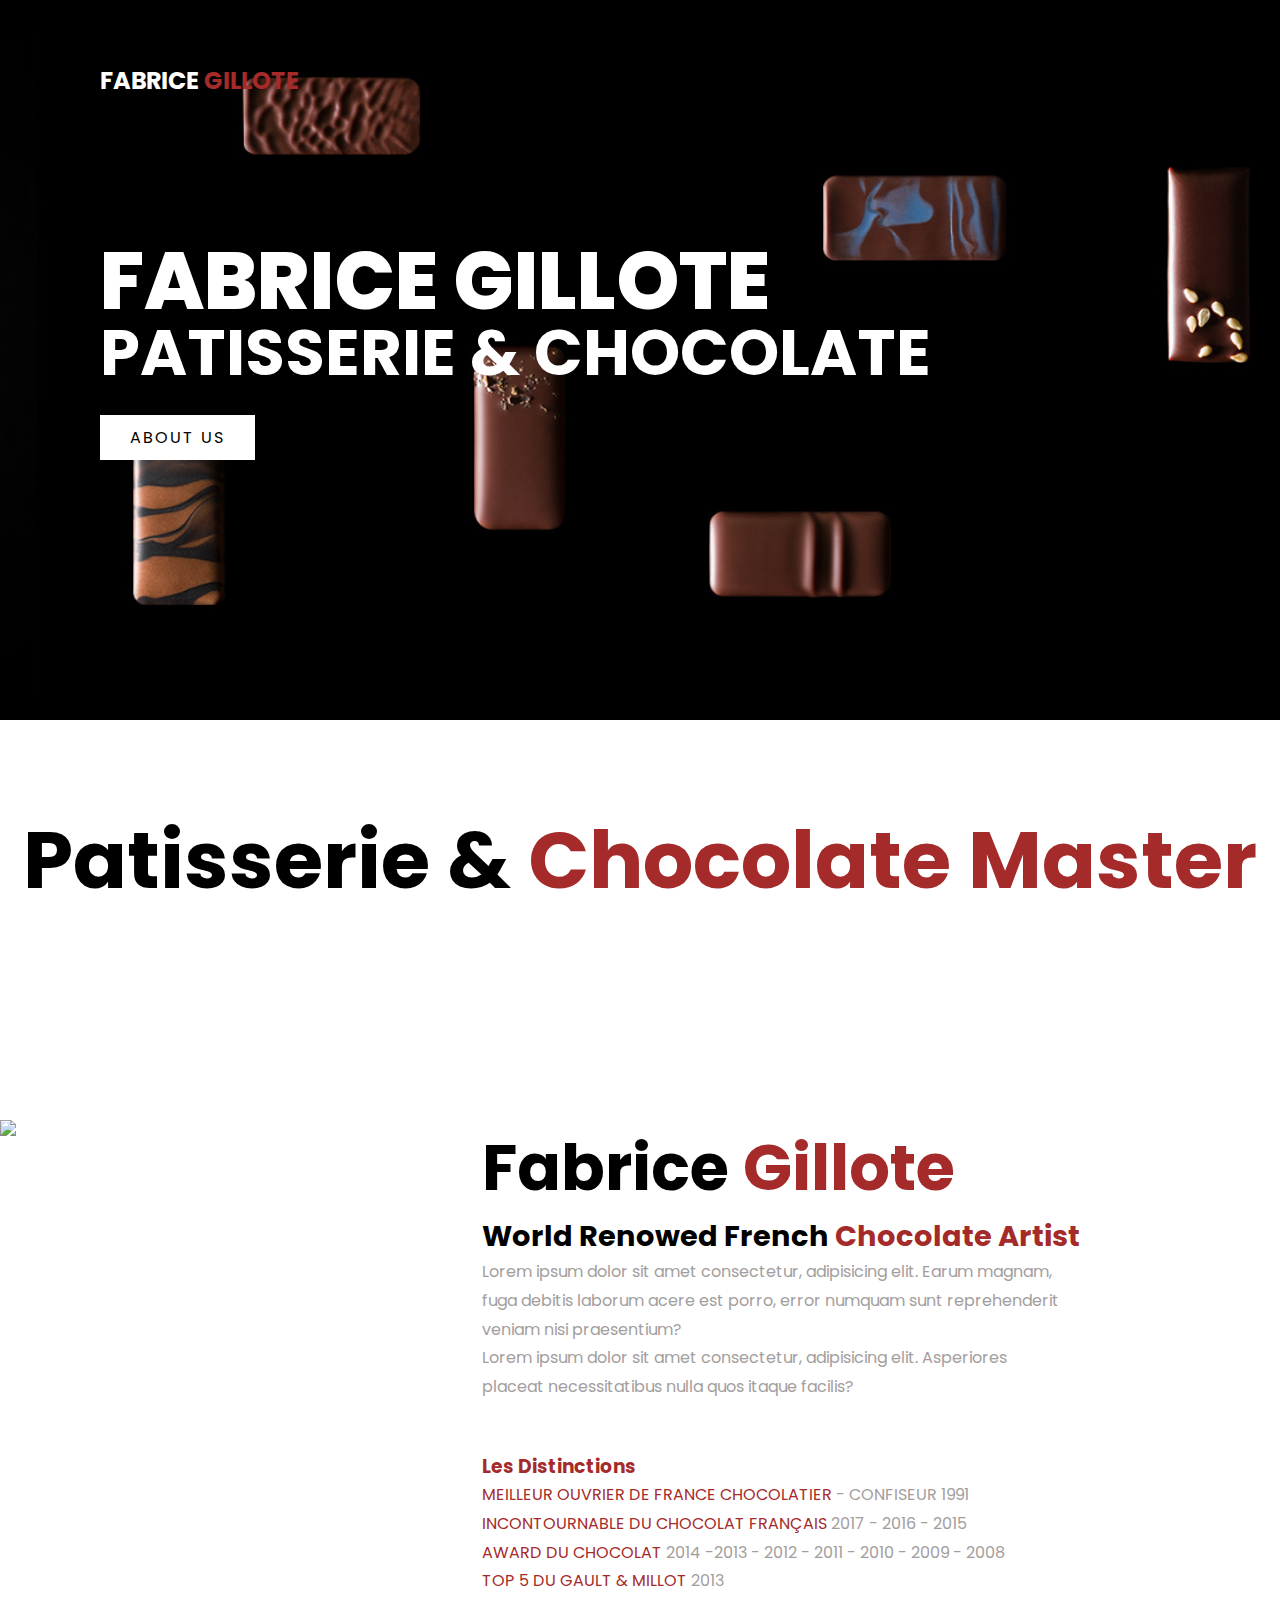
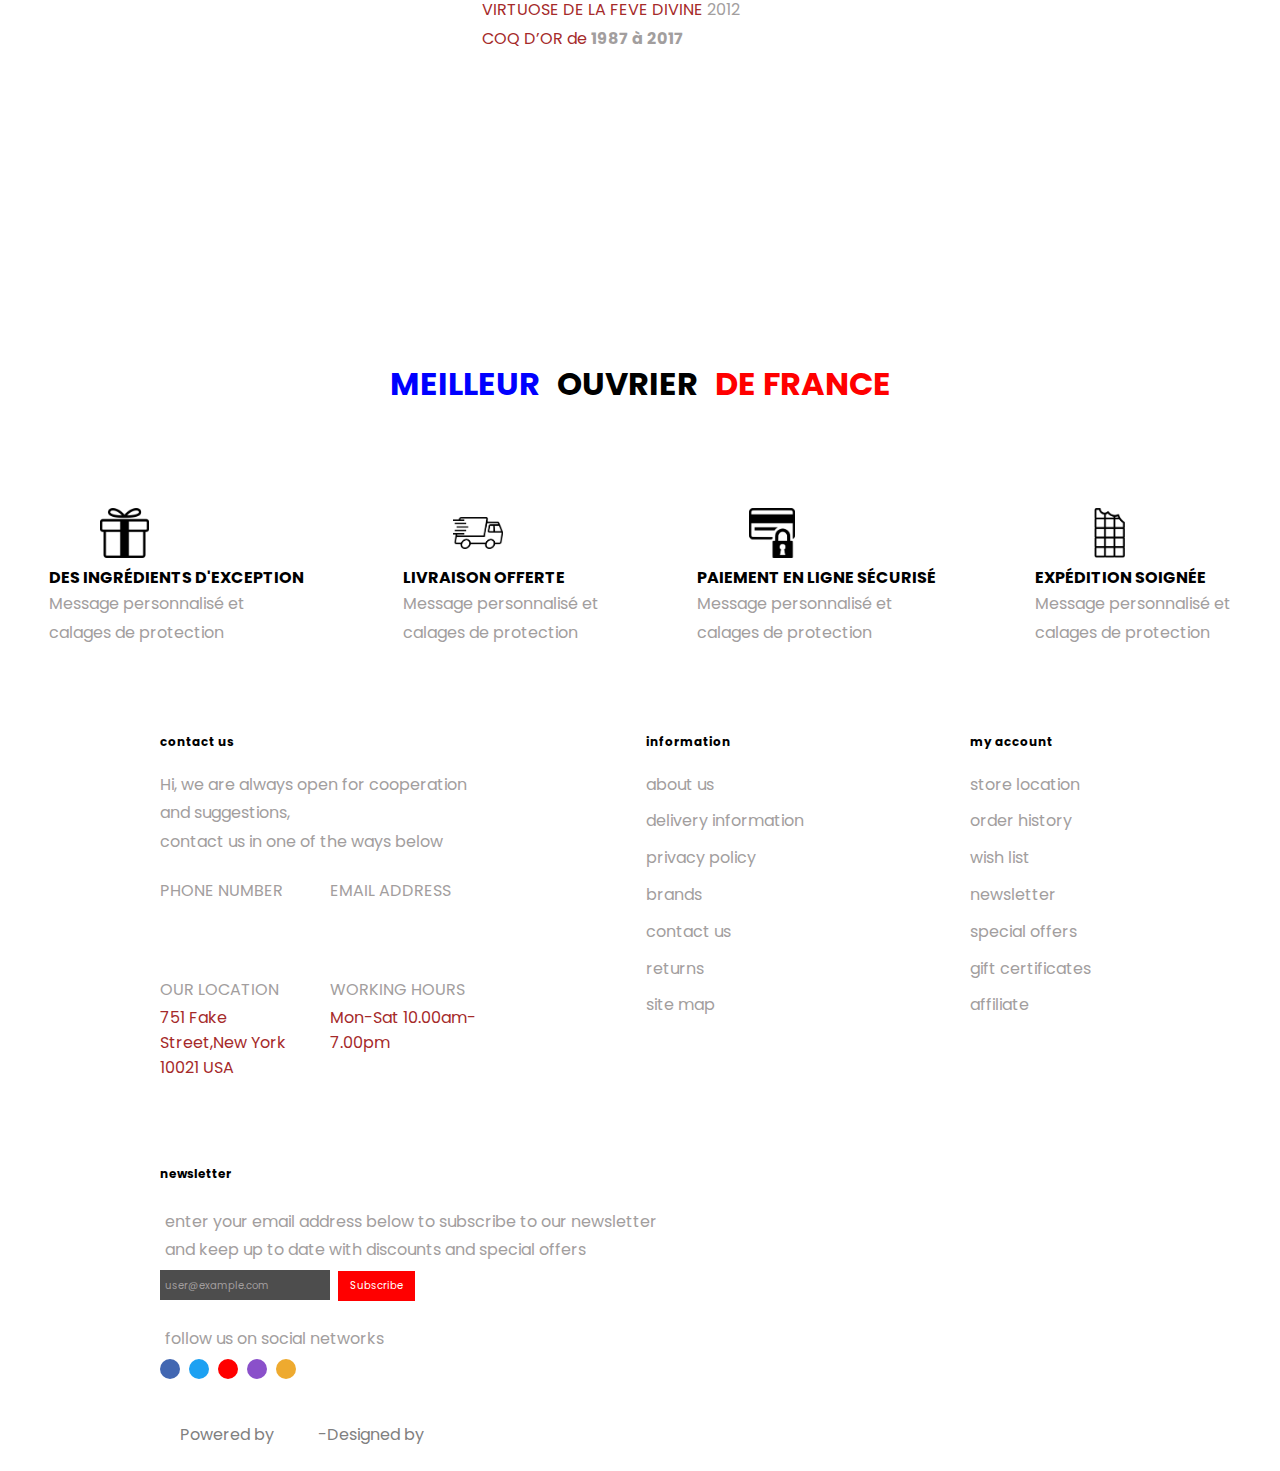
==== about.html @ 87927160 "new updates" ====
<!DOCTYPE html>
<html lang="en">
<head>
    <meta charset="UTF-8">
    <meta name="viewport" content="width=device-width, initial-scale=1.0">
    <link rel="stylesheet" href="about.css">
  
    
    <title>Chocolate</title>
</head>
<body>

    <section class="showcase">
        <header>
            <a href="index.html"> <h2 class="logo">Fabrice <span> Gillote </span></h2> </a>
            <div class="toggle"></div>
        </header>

        <img src="/img/coffrets-de-chocolats.jpg"></img>
        <div class="overlay"></div>
        <div class="text">
            <h2>Fabrice Gillote</h2>
            <h3>Patisserie & Chocolate</h3>
            <p></p>
            <a href="#">About Us</a>
        </div>
    </section>

        
        <div class="menu">
            <ul>
                <li><a href="index.html">Home</a></li>
                <li><a href="about.html">About us</a></li>
                <li><a href="index.html" id=#shop>Shop</a></li>
                <li><a href="#">Contact</a></li>
               
            </ul>
        </div>



       <section class="fabrice">
         <div class="about-fab">
           <h1 class="meet-h1">Patisserie &  <span>Chocolate Master</h1> </span>
         </div>
         <div class="image">
         <img src="/img/Fabrice Gillotte_HD2.png">
         <div class="fabrice-info">
           <h1 class="fab-h1"> Fabrice <span> Gillote</span> </h1>
           <h3 class="fab-3">World Renowed French <span> Chocolate Artist</h3> </span>
           
           <p>Lorem ipsum dolor sit amet consectetur, adipisicing elit. Earum magnam,<br> fuga debitis laborum
              acere est porro, error numquam sunt reprehenderit <br> veniam nisi praesentium?</p>
              <p>Lorem ipsum dolor sit amet consectetur, adipisicing elit. Asperiores <br> placeat necessitatibus nulla quos itaque facilis?</p>
               <br>
               <br>
                 <h3> <span>Les Distinctions</h3> </span>
                 <p class="awards">
                  <span>MEILLEUR OUVRIER DE FRANCE CHOCOLATIER </span> - CONFISEUR 1991 <br>
                   <span> INCONTOURNABLE DU CHOCOLAT FRANÇAIS </span> 2017 - 2016 - 2015  <br>
                  <span> AWARD DU CHOCOLAT </span> 2014 -2013 - 2012 - 2011 - 2010 - 2009 - 2008 <br>
                   <span>TOP 5 DU GAULT & MILLOT </span> 2013 <br>
                   <span> VIRTUOSE DE LA FEVE DIVINE </span> 2012 <br>
                  <span> COQ D’OR de </span> <strong> 1987 à 2017</p> </strong>
            </div>


       </div>
       </section>

       <!------SEMI FOOTER AND ICONS -------->

       <section class="ikons">
         <div class="icon-info">
           <h1> <span class="sp1">MEILLEUR </span> <span class="sp3" >OUVRIER</span>  <span class="sp2">DE FRANCE</h1> 
           
         </div>

        <div class="icon-box">
          <div class="icon-1 box">
            <img src="img/xicone_expedition.png.pagespeed.ic.Td0aGyuq5J.webp">
            <div class="p-box">
              <h4>DES INGRÉDIENTS D'EXCEPTION </h4>
              <p>Message personnalisé et <br> calages de protection</p>
            </div>
          </div>
          <div class="icon-1 box">
            <img src="/img/xicone_livraison.png.pagespeed.ic._oCurTwilj.webp">
            <div class="p-box">
              <h4>LIVRAISON OFFERTE </h4>
              <p>Message personnalisé et <br> calages de protection</p>
            </div>
          </div>
          <div class="icon-1 box">
            <img src="img/xicone_paiement.png.pagespeed.ic.3jYsKMd2ii.webp">
            <div class="p-box">
              <h4>PAIEMENT EN LIGNE SÉCURISÉ </h4>
              <p>Message personnalisé et <br> calages de protection</p>
            </div>
          </div>
          <div class="icon-1 box">
            <img src="img/xicone_tablette.png.pagespeed.ic.AwgO2_jgVQ.webp">
            <div class="p-box">
              <h4>EXPÉDITION SOIGNÉE </h4>
              <p>Message personnalisé et <br> calages de protection</p>
            </div>
          </div>

        </div>
       </section>
             



        



           <footer>
            <div class="contact">
              <h6>contact us</h6>
              <p class="one">Hi, we are always open for cooperation and suggestions,<br> contact us in one of the ways below</p>
              <div class="details">
                <div>
                  <p>phone number</p>
                  <span><a href="">+1 (800)060-07-30</a></span>
                </div> 
                <div> 
                  <p>email address</p>
                  <span><a href=""> us@example.com</a></span>
                </div>
                <div>
                  <p>our location</p>
                  <span>751 Fake Street,New York<br> 10021 USA</span>
                </div> 
                <div>
                  <p>working hours</p>
                  <span>Mon-Sat 10.00am-7.00pm</span>
                </div> 
              </div>  
            </div>
            <div class="information">
              <h6>information</h6>
              <p>about us</p>
              <p>delivery information</p>
              <p>privacy policy</p>
              <p>brands</p>
              <p>contact us</p>
              <p>returns</p>
              <p>site map</p>
            </div>
            <div class="account">
              <h6>my account</h6>
              <p>store location</p>
              <p>order history</p>
              <p>wish list</p>
              <p>newsletter</p>
              <p>special offers</p>
              <p>gift certificates</p>
              <p>affiliate</p>
            </div>
            <div class="newsletter">
              <h6>newsletter</h6>
              <p>enter your email address below to subscribe to our newsletter<br>
              and keep up to date with discounts and special offers</p>    
              <input type="email" name="email" placeholder="user@example.com">
              <button>Subscribe</button>
              <p>follow us on social networks</p>
              <a href=""><i class="fab fa-facebook-f"></i></a>
              <a href=""><i class="fab fa-twitter"></i></a>
              <a href=""><i class="fab fa-youtube"></i></a>
              <a href=""><i class="fab fa-instagram"></i></a>
              <a href=""><i class="fas fa-rss"></i></a>
            </div>
          </footer>
          <div class="footer-2">
            <p>Powered by <span>Tech</span>-Designed by <span>Someone</span></p>
            <div class="icons">
              <a href=""><i class="fab fa-cc-paypal" style="font-size:20px;"></i></a>
              <a href=""><i class="fab fa-cc-visa" style="font-size:20px;"></i></a>
              <a href=""><i class="fab fa-cc-amex" style="font-size:20px;"></i></a>
              <a href=""><i class="fab fa-cc-mastercard" style="font-size:20px;"></i></a>
              <a href=""><i class="fab fa-cc-mastercard" style="font-size:20px;"></i></a>
            </div>  
          </div>
          <script src="https://cdnjs.cloudflare.com/ajax/libs/font-awesome/5.14.0/js/all.min.js"></script>
        <script src="about.js"></script>
</body>
</html>
---- about.css ----
@import url('https://fonts.googleapis.com/css2?family=Poppins:wght@200;300;400;500;600;700;800&display=swap');


html, body{
  overflow-x: hidden;
}


*{
    padding: 0;
    margin: 0;
    box-sizing: border-box;
    font-family: 'Poppins', sans-serif;
}


body{
  overflow-x: hidden;
  
}

html{
  scroll-behavior: smooth;
}





.showcase{
   position: relative;
    right: 0;
    width: 100%;
    min-height: 80vh;
    padding: 100px;
    display: flex;
    justify-content: space-between;
    align-items: center;
    background: #111;
    color: #fff;
    z-index: 2;
    transition: 0.5s;


}

.showcase.active{
    right: 270px;

}

.showcase header{
    position: absolute;
    top: 0;
    left: 0;
    width: 100%;
    padding: 40px 100px;
    z-index: 1000;
    display: flex;
    align-items: center;
    justify-content: space-between;

}

.logo {
    text-transform: uppercase;
    cursor: pointer;
    transition: all 1s ease-in-out;

}



.toggle{
    position: relative;
    width: 60px;
    height: 60px;
    background: url(https://i.ibb.co/HrfVRcx/menu.png);
    background-repeat: no-repeat;
    background-size: 30px;
    background-position: center;
    cursor: pointer;

}

.toggle.active{
    background: url(https://i.ibb.co/rt3HybH/close.png);
    background-repeat: no-repeat;
    background-size: 30px;
    background-position: center;
    cursor: pointer;

}


.showcase img{
    position: absolute;
    top: 0;
    left: 0;
    width: 100%;
    height:80vh;
    object-fit: cover;
    background-position: center;
}

.text{
    position: relative;
    z-index: 10;
}

.text h2{
    font-size: 5em;
    font-weight: 800;
    line-height: 1em;
    text-transform: uppercase;
}




.text h3{
    font-size: 4em;
    font-weight: 700;
    line-height: 1em;
    text-transform: uppercase;
}

.text p{
    font-size: 1.1em;
    margin: 20px 0;
    font-weight: 400;
    max-width: 700px;
}

.text a{
    display: inline-block;
    font-size: 1em;
    background: white;
    padding: 10px 30px;
    text-decoration: none;
    color: black;
    margin-top: 10px;
    text-transform: uppercase;
    letter-spacing: 2px;
    transition: 0.5s;
}

.text a:hover{
    letter-spacing: 6px;
    color: red;
    
}

.logo:hover{
  letter-spacing: 6px;
  color: white;

}
.overlay{
    position: absolute;
    top: 0;
    left: 0;
    width: 100%;
    height:100%;
    object-fit: cover;
    

}


.menu{
    position: absolute;
    top: 0;
    right: 0;
    width: 270px;
    height: 80vh;
    display: flex;
    align-items: center;
    justify-content: center;
    background: #220109;
}

.menu ul{
    position: relative;
    list-style: none;


}

.menu ul li a:hover{
    color: #03a9f4;


}

.menu ul li a{
    text-decoration: none;
    font-size: 30px;
    color: #fff;
    
    
}

/* SHOP SECTION */ 
 









.btn button{
    background: none;
    padding: .3rem 1.2rem;
    font-size: 1.2rem;
    text-transform: uppercase;
    letter-spacing: 2px;
    cursor: pointer;
    background:  #220109;
    color: white;
    transition: all 1s ease;
}

.btn button:hover{
    letter-spacing: 8px;
    
}




/* ABOUT SECTION */

.fabrice{
 min-height: 70vh;
 background-color: rgb(255, 255, 255);
 flex-wrap: wrap;
}

.about-fab{
  display: flex;
  margin-top: 80px;
  justify-content: center;
  font-size: 2.5rem;
}

.image {
  display: flex;
  flex-wrap: wrap;
  min-height: 50vh;
  justify-content: space-between;
  margin-top: 200px;
  margin-right: 200px;

}

img{
  height: 800px;
  object-fit: cover;

}

span{
  color:brown;
}

.fab-h1{
  font-size: 4rem;
  flex-wrap: wrap;
}

.fab-3{
  font-size: 1.8rem;
}



/* SEMI FOOTER ICONS */


.ikons{

}

.sp1{
  color: blue;
}

.sp2{
  color: red;
}

.sp3{
  margin-left: 10px;
  margin-right: 10px;
  color: black;
}

.icon-info{
  display: flex;
  justify-content: center;
  margin-bottom: 100px;
}

.icon-info h1{
  margin-top: 20px;
}
.icon-box{
  display: flex;
  justify-content: space-around;
  align-items: center;
  flex-wrap: wrap;
 
}

.icon-box img{
  width: 50px;
  height: 50px;
  object-fit: contain;
  margin-left: 50px;
}





























































/* FOOTER */



footer{
    width: auto;
    background-color: white;
    padding: 0 160px 0 ;
    display: flex;
    flex-wrap: wrap;
    justify-content: space-between;
  }
  p{
    line-height: 180%;
    color: #a29e9e;
  }
  h6, div{
    margin-bottom: 20px;
  } 
  h6{
    margin-top: 25px;
    font-size: 12px;
  }
  a{
    text-decoration: none;
    color: #fff;
  }
  footer div .one{
    margin-bottom: 20px;
    text-transform: none;
  }
  footer .details{
    display: flex;
    flex-wrap: wrap;
  }
  footer .details div{
    width: 150px;
    margin-right: 20px;
  }
  footer .details div p{
    text-transform: uppercase;
  }
  footer .details div span{
    margin-bottom: 20px;
  }
  footer  .contact{
    width: 340px;
  }
  footer .information{
    margin-right: 20px;
  }
  footer .information p{
    margin-bottom: 8px;
  }
  footer .account p{
    margin-bottom: 8px;
    width: 150px;
  }
  footer .newsletter p, input{
    padding: 5px;
  }
  footer .newsletter input{
    width: 170px;
    margin-bottom: 20px;
    border-style: none;
    background-color: #4d4d4d;
    color: #a29e9e;
  }
  footer .newsletter input::placeholder{
    color: #a29e9e;
    font-size: 10px;
  }
  footer .newsletter button{
    padding: 7px 12px;
    margin-left: 4px;
    color: #fff;
    background-color: #f00;
    font-size: 10px;
    border-style: none;
  }
  footer .newsletter a{
    display: inline-block;
    width: 20px;
    height: 20px;
    margin-right: 5px;
    border-radius: 50%;
    text-align: center;
    line-height: 20px;
  }
  footer .newsletter a:first-of-type{
    background-color: #4267B2;
  }
  footer .newsletter a:nth-of-type(2){
    background-color:  #1da1f2;
  }
  footer .newsletter a:nth-of-type(3){
    background-color:  #f00;
  }
  footer .newsletter a:nth-of-type(4){
    background-color: #8a50ca;
  }
  
  footer .newsletter a:last-of-type{
    background-color: #eeaa2f;
    color: #333;
  }
  a:hover {
  color: rgba(0, 0, 0, .3); 
  transform: scale(1.3);
  transition: all .2s ease-in-out;      
  }
  /* start media footer */
  @media (max-width: 767px) {
    footer{
      padding: 15px 30px;
      justify-content: initial;
  }
    footer .information{
      width: 120px;
    }
    footer .account{
      width: 120px;
    }
  }
  /* end media footer */
  .footer-2{
    width: 100%;
    height: 45px;
    padding: 15px 180px;
    background-color: white;
    position: relative;
  }
  .footer-2 p{
    color: gray;
    display: inline-block;
    position: absolute;
    top: 15px;
  }
  .footer-2 p span{
    color: #fff;
  }
  .footer-2 .icons{
    float: right;
  }
  .footer-2 a{
    display: inline-block;
    margin-right: 4px;
  }
  .footer-2 a:first-of-type{
    background-color: #31abea; 
    color: #fff;
  }
  .footer-2 a:nth-of-type(2){
    background-color: #14226b; 
    color: #fff;
  }
  .footer-2 a:nth-of-type(3){
    background-color: #31abea; 
    color: #fff;
  }
  .footer-2 a:nth-of-type(4){
    background-color: orange; 
    color: #fff;
  }
  .footer-2 a:last-of-type{
    background-color: #31abea; 
    color: #fff;
  }
      /* start media footer-2 */
  @media (max-width: 767px) {
    .footer-2{
      padding: 5px 20px;
      height: 80px;
  }
  .footer-2 p{
    padding: 5px 15px;
    float: none;
    position: static;
  }
    .footer-2 .icons{
      padding: 5px 15px;
      float: none;
    }
  }
      /* end media footer-2 */







































@media(max-width: 991px){
    .showcase, .showcase header{
        padding: 40px;

    }
    .text h2{
        font-size: 3em;
    }

    .text h3{
        font-size: 2em;
    }
}
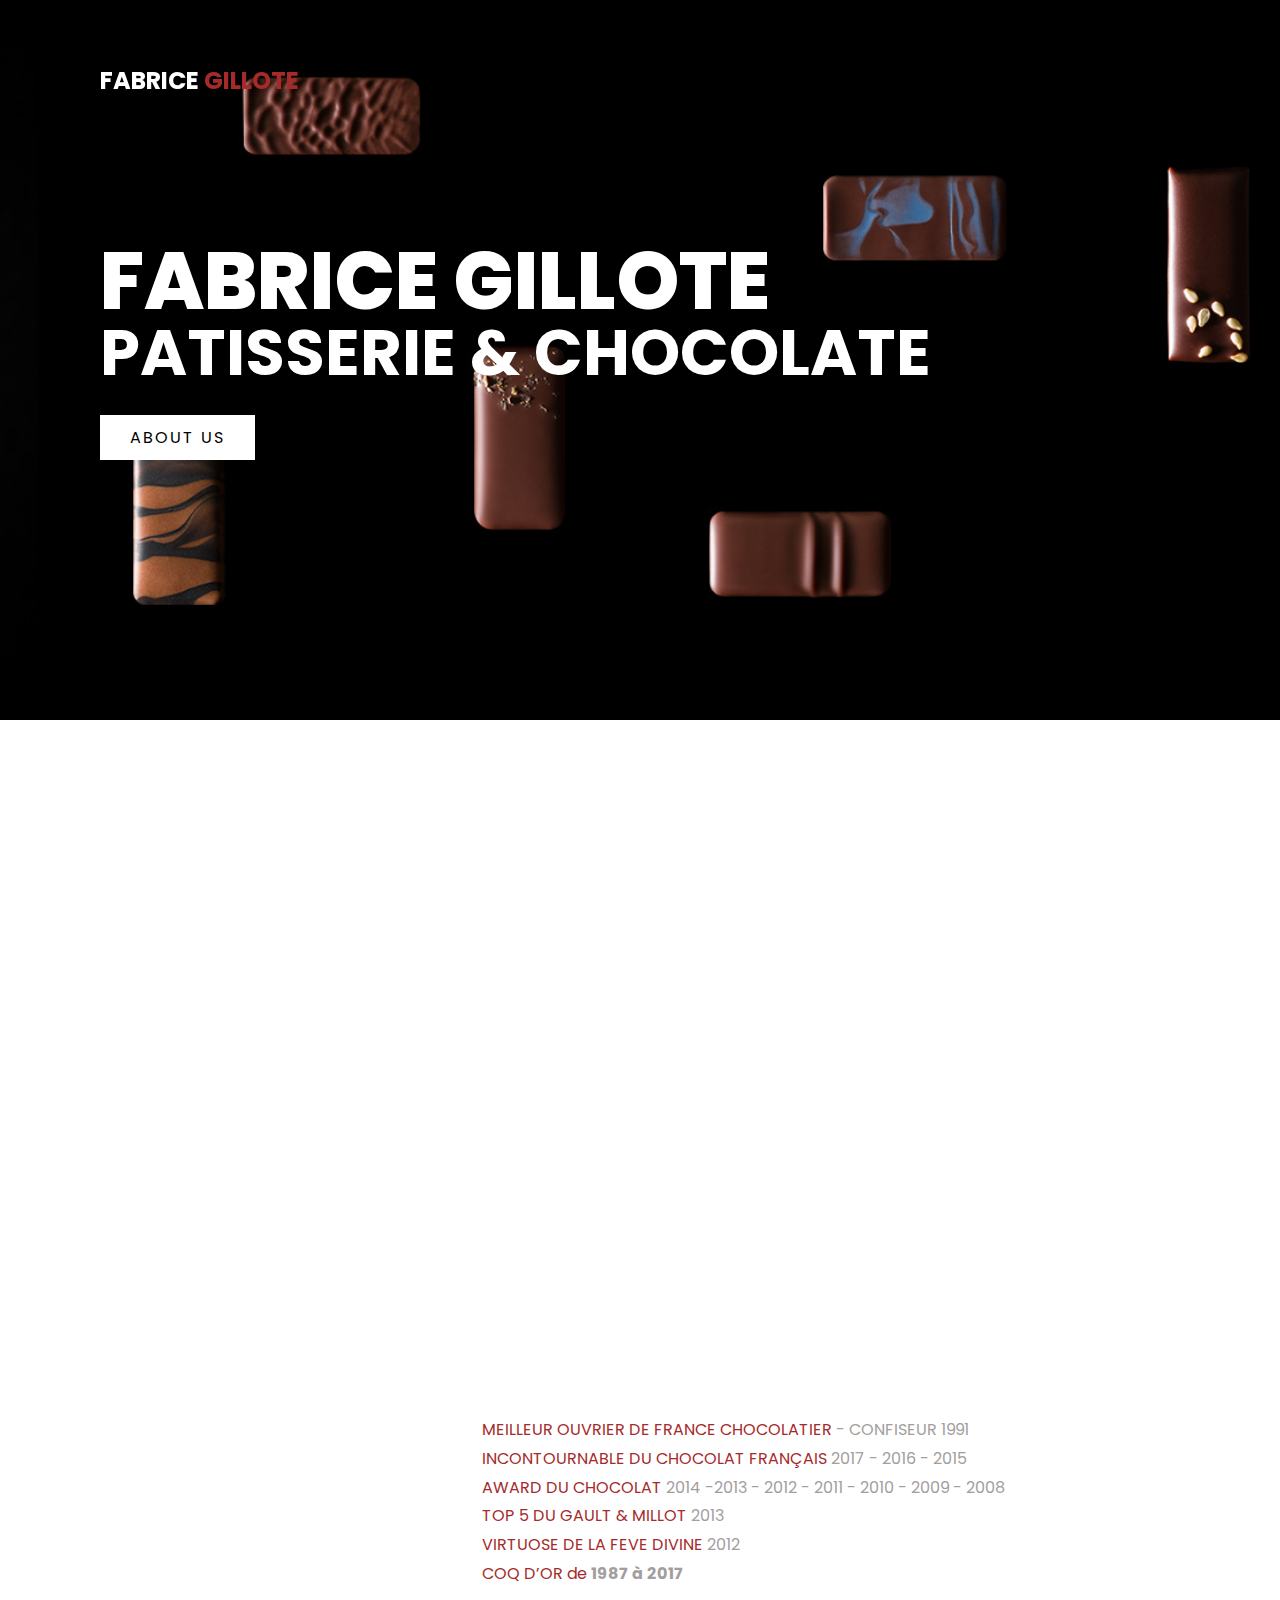
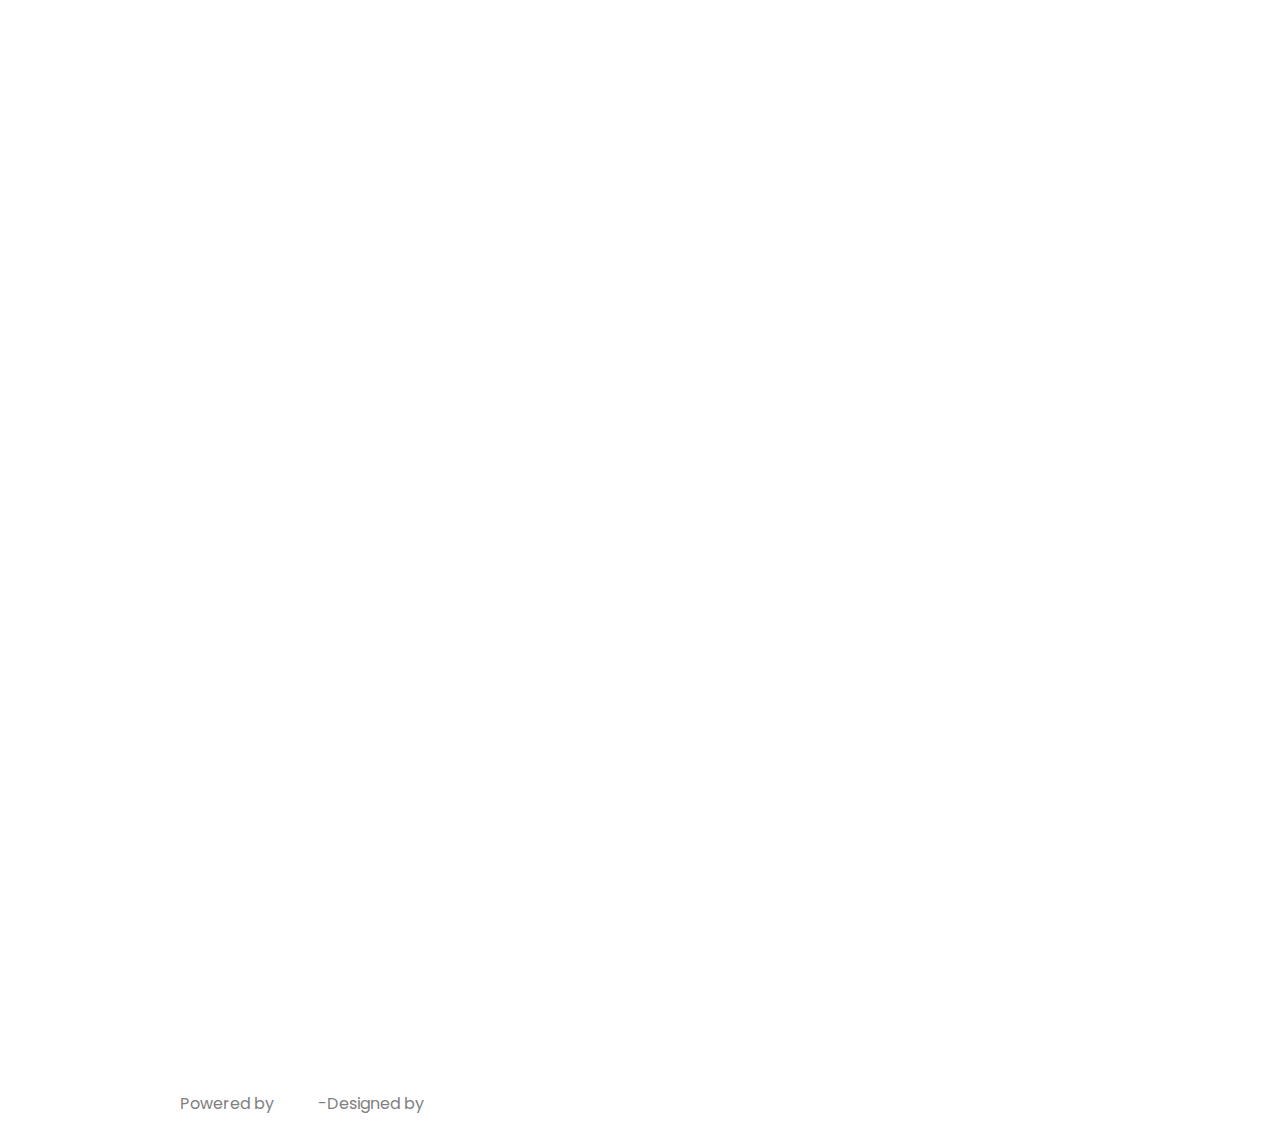
==== commit 8c4acfcb: "new updates" ====
--- a/about.html
+++ b/about.html
@@ -4,6 +4,8 @@
     <meta charset="UTF-8">
     <meta name="viewport" content="width=device-width, initial-scale=1.0">
     <link rel="stylesheet" href="about.css">
+    <link rel="stylesheet" href="https://unpkg.com/aos@next/dist/aos.css" />
+
   
     
     <title>Chocolate</title>
@@ -12,17 +14,17 @@
 
     <section class="showcase">
         <header>
-            <a href="index.html"> <h2 class="logo">Fabrice <span> Gillote </span></h2> </a>
+            <a data-aos="fade-left"href="index.html"> <h2 class="logo">Fabrice <span> Gillote </span></h2> </a>
             <div class="toggle"></div>
         </header>
 
         <img src="/img/coffrets-de-chocolats.jpg"></img>
         <div class="overlay"></div>
         <div class="text">
-            <h2>Fabrice Gillote</h2>
-            <h3>Patisserie & Chocolate</h3>
+            <h2 data-aos="fade-down">Fabrice Gillote</h2>
+            <h3 data-aos="fade-up">Patisserie & Chocolate</h3>
             <p></p>
-            <a href="#">About Us</a>
+            <a data-aos="fade-left" href="#">About Us</a>
         </div>
     </section>
 
@@ -41,20 +43,20 @@
 
        <section class="fabrice">
          <div class="about-fab">
-           <h1 class="meet-h1">Patisserie &  <span>Chocolate Master</h1> </span>
+           <h1 data-aos="fade-up" class="meet-h1">Patisserie &  <span>Chocolate Master</h1> </span>
          </div>
-         <div class="image">
-         <img src="/img/Fabrice Gillotte_HD2.png">
-         <div class="fabrice-info">
-           <h1 class="fab-h1"> Fabrice <span> Gillote</span> </h1>
-           <h3 class="fab-3">World Renowed French <span> Chocolate Artist</h3> </span>
+         <div  class="image">
+         <img data-aos="fade-down" src="/img/Fabrice Gillotte_HD2.png">
+         <div  class="fabrice-info">
+           <h1 data-aos="fade-left"class="fab-h1"> Fabrice <span> Gillote</span> </h1>
+           <h3 data-aos="fade-right" class="fab-3">World Renowed French <span> Chocolate Artist</h3> </span>
            
-           <p>Lorem ipsum dolor sit amet consectetur, adipisicing elit. Earum magnam,<br> fuga debitis laborum
+           <p data-aos="fade-left">Lorem ipsum dolor sit amet consectetur, adipisicing elit. Earum magnam,<br> fuga debitis laborum
               acere est porro, error numquam sunt reprehenderit <br> veniam nisi praesentium?</p>
-              <p>Lorem ipsum dolor sit amet consectetur, adipisicing elit. Asperiores <br> placeat necessitatibus nulla quos itaque facilis?</p>
+              <p  data-aos="fade-left">Lorem ipsum dolor sit amet consectetur, adipisicing elit. Asperiores <br> placeat necessitatibus nulla quos itaque facilis?</p>
                <br>
                <br>
-                 <h3> <span>Les Distinctions</h3> </span>
+                 <h3 data-aos="fade-left"> <span>Les Distinctions</h3> </span>
                  <p class="awards">
                   <span>MEILLEUR OUVRIER DE FRANCE CHOCOLATIER </span> - CONFISEUR 1991 <br>
                    <span> INCONTOURNABLE DU CHOCOLAT FRANÇAIS </span> 2017 - 2016 - 2015  <br>
@@ -70,40 +72,34 @@
 
        <!------SEMI FOOTER AND ICONS -------->
 
-       <section class="ikons">
+       <section data-aos="fade-up" class="ikons">
          <div class="icon-info">
-           <h1> <span class="sp1">MEILLEUR </span> <span class="sp3" >OUVRIER</span>  <span class="sp2">DE FRANCE</h1> 
+           <h1 data-aos="fade-left" > <span class="sp1">MEILLEUR </span> <span class="sp3" >OUVRIER</span>  <span class="sp2">DE FRANCE</h1> 
            
          </div>
 
         <div class="icon-box">
           <div class="icon-1 box">
             <img src="img/xicone_expedition.png.pagespeed.ic.Td0aGyuq5J.webp">
-            <div class="p-box">
+            
               <h4>DES INGRÉDIENTS D'EXCEPTION </h4>
               <p>Message personnalisé et <br> calages de protection</p>
-            </div>
+            
           </div>
           <div class="icon-1 box">
             <img src="/img/xicone_livraison.png.pagespeed.ic._oCurTwilj.webp">
-            <div class="p-box">
               <h4>LIVRAISON OFFERTE </h4>
               <p>Message personnalisé et <br> calages de protection</p>
-            </div>
           </div>
           <div class="icon-1 box">
             <img src="img/xicone_paiement.png.pagespeed.ic.3jYsKMd2ii.webp">
-            <div class="p-box">
               <h4>PAIEMENT EN LIGNE SÉCURISÉ </h4>
               <p>Message personnalisé et <br> calages de protection</p>
-            </div>
           </div>
           <div class="icon-1 box">
             <img src="img/xicone_tablette.png.pagespeed.ic.AwgO2_jgVQ.webp">
-            <div class="p-box">
               <h4>EXPÉDITION SOIGNÉE </h4>
               <p>Message personnalisé et <br> calages de protection</p>
-            </div>
           </div>
 
         </div>
@@ -116,7 +112,7 @@
 
 
 
-           <footer>
+           <footer data-aos="fade-in">
             <div class="contact">
               <h6>contact us</h6>
               <p class="one">Hi, we are always open for cooperation and suggestions,<br> contact us in one of the ways below</p>
@@ -183,6 +179,15 @@
               <a href=""><i class="fab fa-cc-mastercard" style="font-size:20px;"></i></a>
             </div>  
           </div>
+
+          <!--------AOS AND JAVASCRIPT -->
+
+
+          <script src="https://unpkg.com/aos@next/dist/aos.js"></script>
+  <script>
+    AOS.init({offset:200, duration: 1300,
+    });
+  </script>
           <script src="https://cdnjs.cloudflare.com/ajax/libs/font-awesome/5.14.0/js/all.min.js"></script>
         <script src="about.js"></script>
 </body>
--- a/about.css
+++ b/about.css
@@ -142,7 +142,7 @@
     margin-top: 10px;
     text-transform: uppercase;
     letter-spacing: 2px;
-    transition: 0.5s;
+    transition: all 1s ease-in-out;
 }
 
 .text a:hover{
@@ -221,11 +221,13 @@
     cursor: pointer;
     background:  #220109;
     color: white;
-    transition: all 1s ease;
+    transition: all 1s ease-in-out;
 }
 
 .btn button:hover{
     letter-spacing: 8px;
+    transition: all 1s ease;
+
     
 }
 
@@ -254,8 +256,50 @@
   justify-content: space-between;
   margin-top: 200px;
   margin-right: 200px;
-
-}
+}
+
+@media  (max-width: 654px){
+  .image img{
+    width: 400px;
+    height: 450px;
+  }
+  .about-fab{
+   font-size: 2rem;
+   line-height: 55px;
+   margin-left: 20px;
+       
+  }
+  .image{
+    display: flex;
+    margin-left: 20px;
+  }
+  .icon-info{
+    margin-left: 20px;
+  }
+  
+}
+@media  (max-width: 1511px){
+  .image img{
+    width: 400px;
+    height: 450px;
+  }
+  .about-fab{
+   font-size: 2rem;
+   line-height: 55px;
+   margin-left: 20px;
+       
+  }
+  .image{
+    display: flex;
+    margin-left: 20px;
+  }
+  .icon-info{
+    margin-left: 20px;
+  }
+  
+}
+
+
 
 img{
   height: 800px;
@@ -281,9 +325,7 @@
 /* SEMI FOOTER ICONS */
 
 
-.ikons{
-
-}
+
 
 .sp1{
   color: blue;
@@ -310,9 +352,10 @@
 }
 .icon-box{
   display: flex;
-  justify-content: space-around;
+  justify-content: space-evenly;
   align-items: center;
   flex-wrap: wrap;
+  text-align: center;
  
 }
 
@@ -320,13 +363,23 @@
   width: 50px;
   height: 50px;
   object-fit: contain;
-  margin-left: 50px;
-}
-
-
-
-
-
+}
+
+@media(max-width: 440px){
+ .icon-1 .box {
+ display: flex;
+justify-content: flex-start;
+text-align: center;
+align-items: center;
+}
+
+.icon-info{
+  font-size: 1.5rem;
+  text-align: center;
+}
+
+
+}
 
 
 
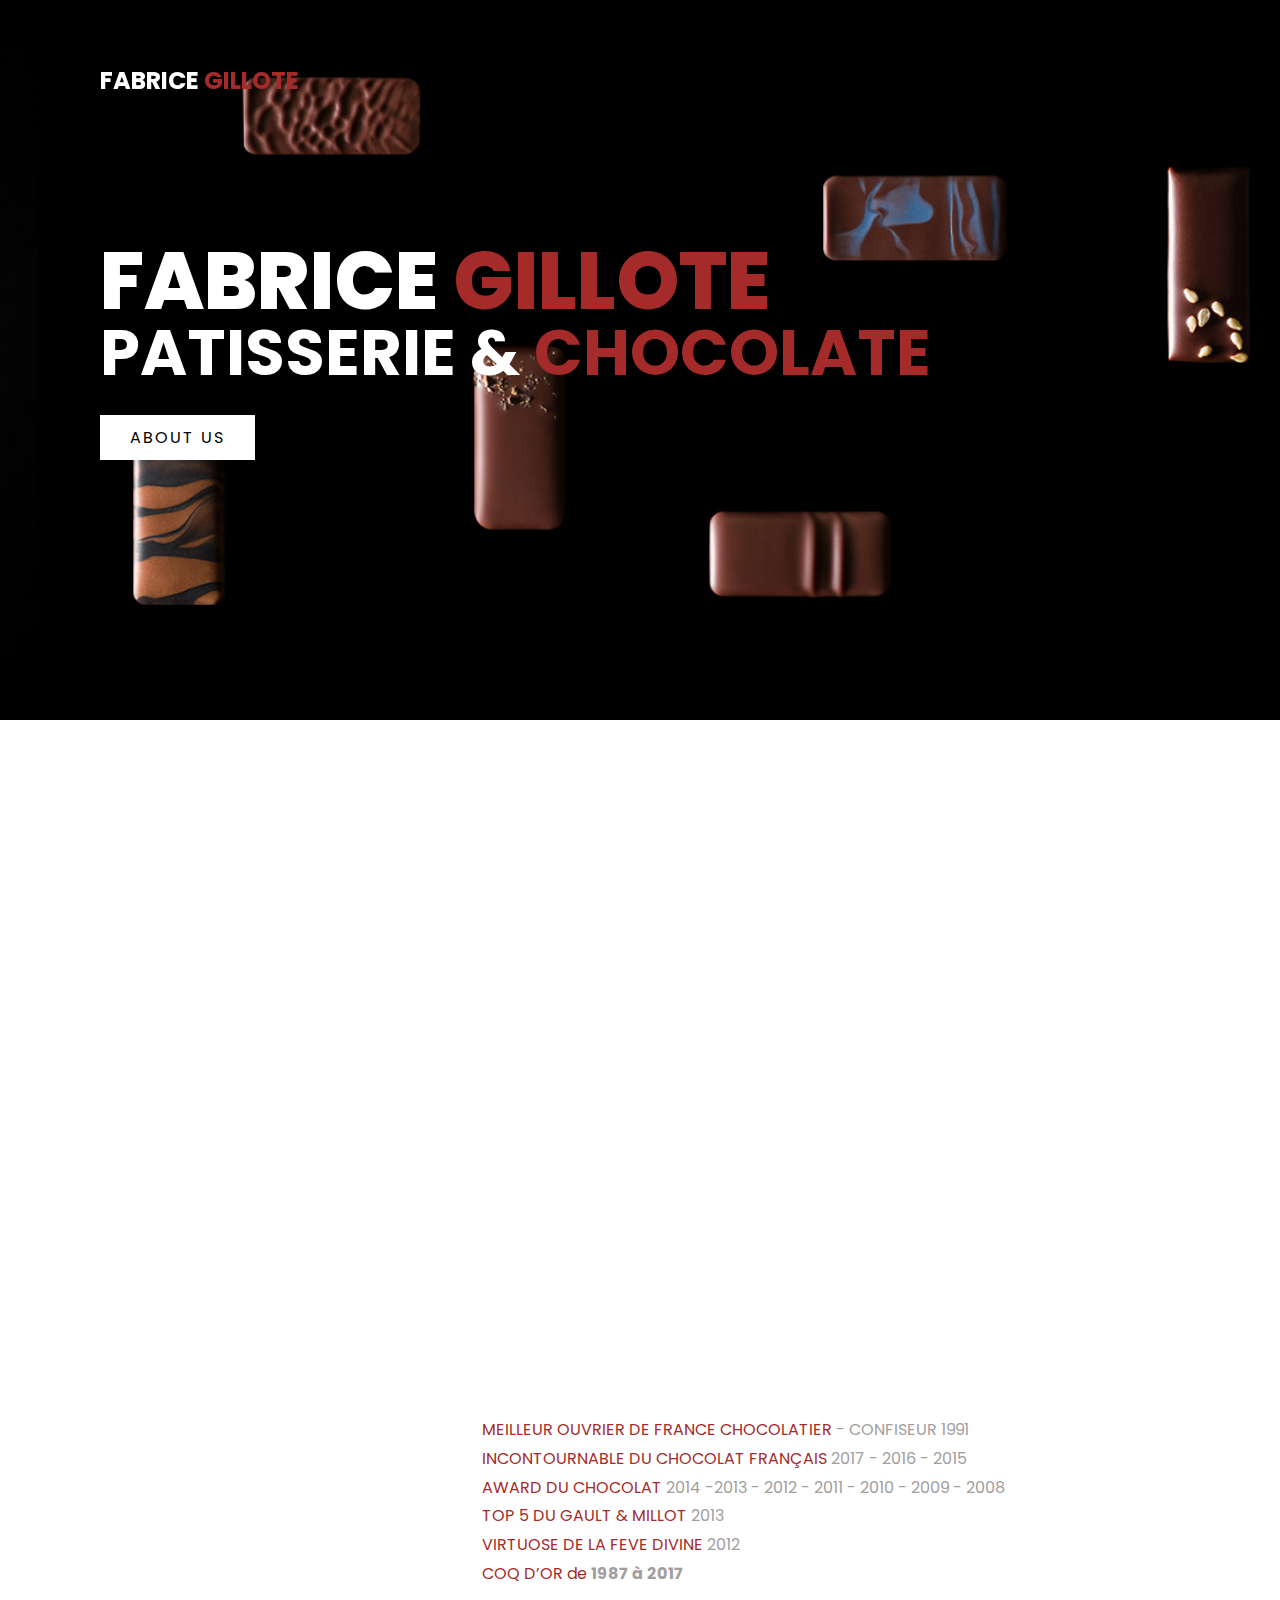
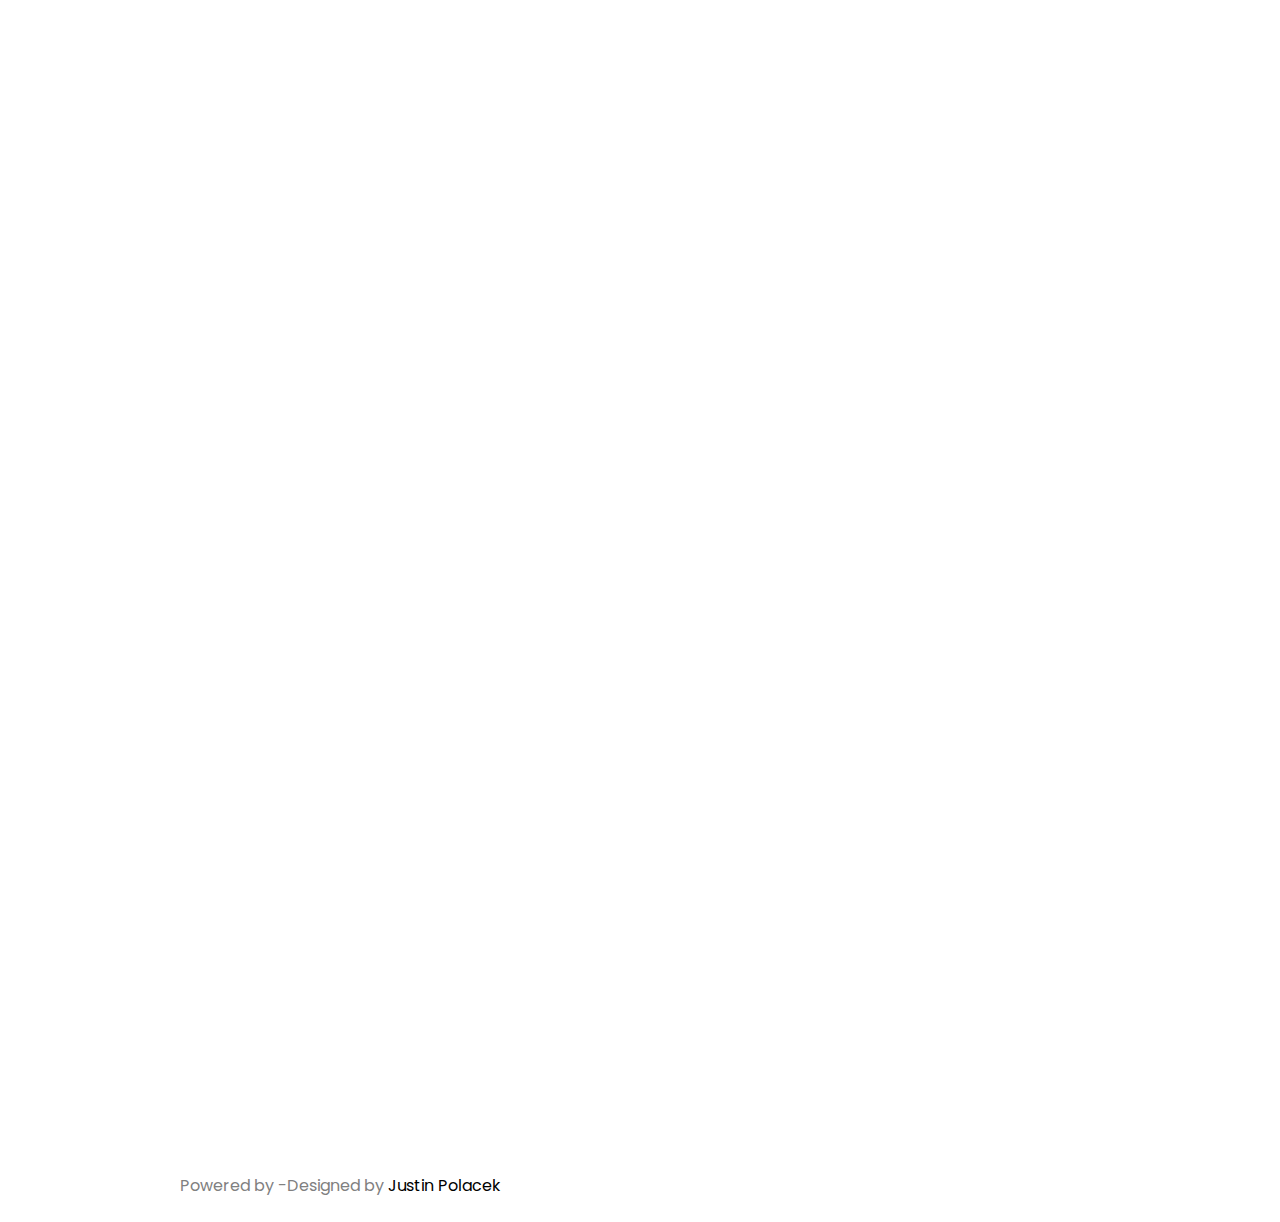
==== commit ce75f169: "new updated" ====
--- a/about.html
+++ b/about.html
@@ -21,8 +21,8 @@
         <img src="/img/coffrets-de-chocolats.jpg"></img>
         <div class="overlay"></div>
         <div class="text">
-            <h2 data-aos="fade-down">Fabrice Gillote</h2>
-            <h3 data-aos="fade-up">Patisserie & Chocolate</h3>
+            <h2 data-aos="fade-down">Fabrice  <span >Gillote </span></h2>
+            <h3 data-aos="fade-up">Patisserie & <span> Chocolate </span></h3>
             <p></p>
             <a data-aos="fade-left" href="#">About Us</a>
         </div>
@@ -82,24 +82,24 @@
           <div class="icon-1 box">
             <img src="img/xicone_expedition.png.pagespeed.ic.Td0aGyuq5J.webp">
             
-              <h4>DES INGRÉDIENTS D'EXCEPTION </h4>
-              <p>Message personnalisé et <br> calages de protection</p>
+              <h4>CAREFUL SHIPPING </h4>
+              <p>Personalized message and<br> protective insert <br> </p>
             
           </div>
           <div class="icon-1 box">
             <img src="/img/xicone_livraison.png.pagespeed.ic._oCurTwilj.webp">
-              <h4>LIVRAISON OFFERTE </h4>
-              <p>Message personnalisé et <br> calages de protection</p>
+              <h4>FREE DELIVERY </h4>
+              <p>Free from 50 € of purchase in <br> metropolitan France <br> Colissimo 48 to 72 hours</p>
           </div>
           <div class="icon-1 box">
             <img src="img/xicone_paiement.png.pagespeed.ic.3jYsKMd2ii.webp">
-              <h4>PAIEMENT EN LIGNE SÉCURISÉ </h4>
-              <p>Message personnalisé et <br> calages de protection</p>
+              <h4>SECURE ONLINE PAYMENTS </h4>
+              <p>3D Secure Visa, Mastercard and <br> Amex authentication <br> calages de protection</p>
           </div>
           <div class="icon-1 box">
             <img src="img/xicone_tablette.png.pagespeed.ic.AwgO2_jgVQ.webp">
-              <h4>EXPÉDITION SOIGNÉE </h4>
-              <p>Message personnalisé et <br> calages de protection</p>
+              <h4> EXCEPTIONAL INGREDIENTS</h4>
+              <p>Cocoas and exceptional ingredients<br> All our products <br> are  made in our <br>Creation Workshop</p>
           </div>
 
         </div>
@@ -127,7 +127,7 @@
                 </div>
                 <div>
                   <p>our location</p>
-                  <span>751 Fake Street,New York<br> 10021 USA</span>
+                  <span>751 Geovanie Plaza, Paris<br> 80988 Paris, France</span>
                 </div> 
                 <div>
                   <p>working hours</p>
@@ -170,7 +170,7 @@
             </div>
           </footer>
           <div class="footer-2">
-            <p>Powered by <span>Tech</span>-Designed by <span>Someone</span></p>
+            <p>Powered by <span></span>-Designed by <span>Justin Polacek</span></p>
             <div class="icons">
               <a href=""><i class="fab fa-cc-paypal" style="font-size:20px;"></i></a>
               <a href=""><i class="fab fa-cc-visa" style="font-size:20px;"></i></a>
--- a/about.css
+++ b/about.css
@@ -178,6 +178,8 @@
     align-items: center;
     justify-content: center;
     background: #220109;
+    overflow-y: hidden;
+
 }
 
 .menu ul{
@@ -624,7 +626,10 @@
 
 
 
-
+      .footer-2 p span{
+        color: black;
+      
+      }
 
 
 
